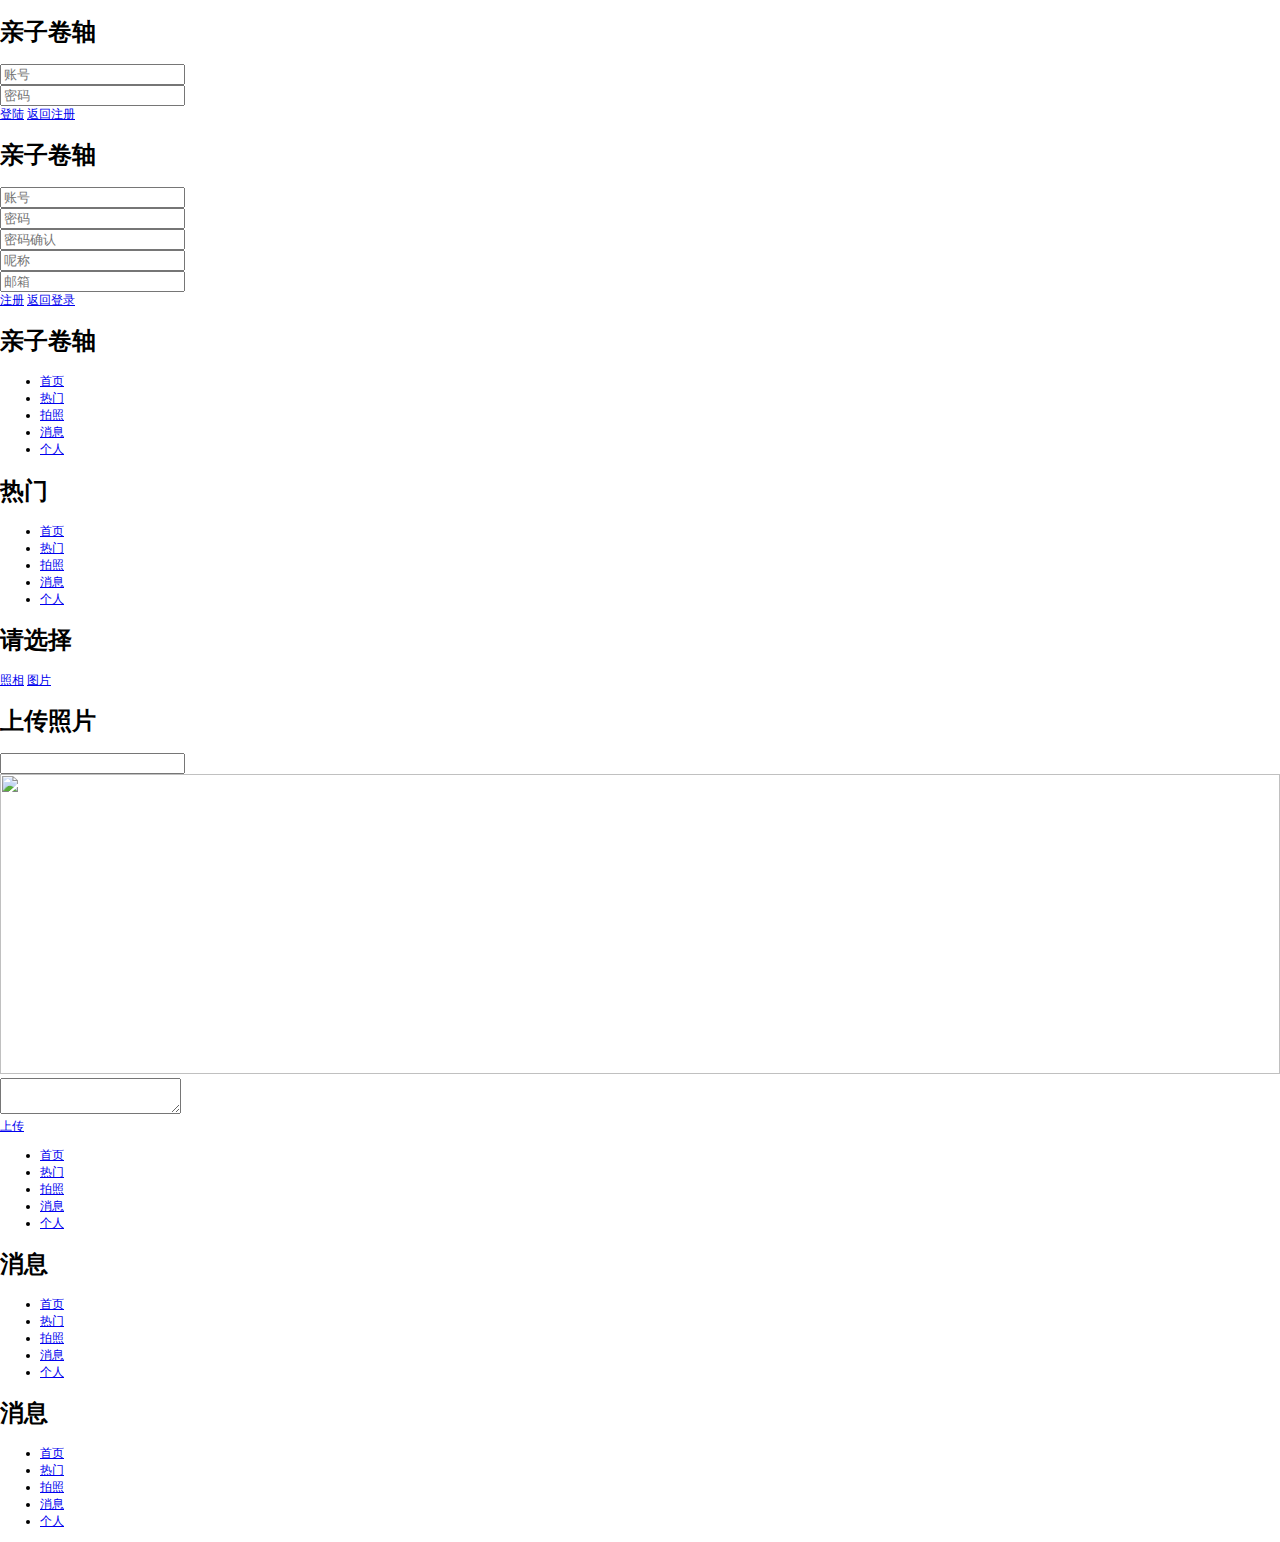
==== WebContent/html/main.html @ 4dd17689 "修正逻辑" ====
<!DOCTYPE html>
<html>
<head>
<meta charset="UTF-8">
<title>亲子卷轴</title>
	<link rel="stylesheet" href="../css/jquery.mobile-1.1.0.css" />
	<script type="text/javascript" src="../js/constants.js"></script>
	<script type="text/javascript" src="../js/cordova-1.7.0rc1.js"></script>
	<script type="text/javascript" src="../js/jquery-1.7.2.js"></script>
	<script type="text/javascript" src="../js/jquery.mobile-1.1.0.js"></script>
	<script type="text/javascript">
	
		/**  
		* cookie管理对象  
		*/  
		CookieUtil={   
		   /**  
		    * 设置Cookie  
		    * @param {string} 设置cookie的名称  
		    * @param {string} 设置cookie的值  
		    * @param {object} 其他选项{是一个对象作为参数}  
		    */      
		   set   :   function(name,value,option){   
		      var str=name+"="+escape(value);
		      if(option){   
		         if(option.expireDays){//过期日期   
		            var date=new Date();   
		            var ms=option.expireDays*24*3600*1000;   
		            date.setTime(date.getTime()+ms);   
		            str+="; expires="+date.toGMTString();   
		         }   
		         if(option.path)str+="; path="+path; //设置访问路径   
		         if(option.domain)str+="; domain"+domain; //设置访问主机   
		         if(option.secure)str+="; true"; //设置安全性   
		      }   
		      document.cookie=str;   
		   },   
		   /**  
		    * 获取Cookie  
		    * @param  {string} cookie的名称  
		    * @return {string} cookie的值  
		    */      
		   get   :   function(name){   
		      var cookieArray=document.cookie.split("; "); //得到分割的cookie名值对   
		      for(var i=0;i<cookieArray.length;i++){   
		         var arr=cookieArray[i].split("="); //将名和值分开   
		         if(arr[0]==name)   
		            return unescape(arr[1]); //如果是指定的cookie，则返回它的值   
		      }   
		      return "";   
		   },   
		   /**  
		    * 删除Cookie  
		    * @param  {string} 需要删除的cookie名称  
		    */      
		   del : function(){   
		      this.set(name,"",{expireDays:-1}); //将过期时间设置为过去来删除一个cookie   
		   }   
		}; 
	
		function serverError() {
			alert("服务器繁忙，请稍后重试");
		}
		
		var pictureSource,destinationType;
		function init() {
    		document.addEventListener("deviceready", onDeviceReady, true);
		}
		var onDeviceReady = function() {
			pictureSource=navigator.camera.PictureSourceType;  
        	destinationType=navigator.camera.DestinationType;  
		}
		
		function getPhotos(result) {
			if (result.ret === -1) {
				alert("用户不存在");
				return;
			}
			if (result.ret != 0) {
				serverError();
				return;
			}
			var listHtml = [];
			var data = result.data;
			if (data.length == 0) {
				$("#list").html("暂时没有数据，上传照片？<a href='#photo'>上传<a>");
				return;				
			}
			for (var i = 0; i < data.length; i++) {
				var itemHtml = "";
				var desc = data[i].description;
				var src = data[i].path;
				var upload_time = data[i].upload_time;
				if ( i % 2 == 0) {
					itemHtml = '<div class="item_even"><ul><li><img src="' + src + '"></img></li><li class="text">' + upload_time + '<br/>' + desc + '</li></ul></div>';
				} else {
		    		itemHtml = '<div class="item_odd"><ul><li class="text">' + upload_time + '<br/>' + desc + '</li><li><img src="' + src + '"></img></li></ul></div>';
				}
			    listHtml.push(itemHtml);
			}
			$("#list").html(listHtml.join(''));
		}
		
		var showList = function() {
			$("#content div").hide();
			$("#list").show();
			var userId = CookieUtil.get("userid");
			$.getScript(webContext + "/ImageServlet?cmd=query&userId=" + userId).error(function(){
				$("#list").html("服务器繁忙，请稍后重试！");
			});
		}
		
		var capturePhoto = function() { 
			navigator.camera.getPicture(onPhotoURISuccess, onFail, { quality: 50, destinationType: destinationType.FILE_URI });
		}
		var selectPic = function() {
			navigator.camera.getPicture(onPhotoURISuccess, onFail, { quality: 50,  destinationType: destinationType.FILE_URI, sourceType: pictureSource.PHOTOLIBRARY });
		}		
		function onPhotoURISuccess(imageURI) {  
			window.location.hash="#upload";
    		var photoDiv = $('#photoDiv');  
			$("#photoPath").val(imageURI);
			$("#photoImg").attr('src',imageURI);
		}  
		var onPhotoDataSuccess = function(imageData) {  
	        var image = document.getElementById('photo');  
	        image.style.display = 'block';  
	        image.src = "data:image/jpeg;base64," + imageData;  
    	}
		var onFail = function(message) {
			console.error("An error has occurred while capture one photo. [ " + message + "]");
		}  
        function uploadPhoto(){
			var imageURI = $("#photoPath").val();
            var options = new FileUploadOptions();
            options.fileKey = "file";
            options.fileName = imageURI.substr(imageURI.lastIndexOf('/') + 1);
            options.mimeType = "image/jpeg";
			options.chunkedMode = false;
            var params = new Object();
            params.value1 = "photo";
            params.value2 = "描述";
            
            options.params = params;
            
            var ft = new FileTransfer();
            var userId = CookieUtil.get('userid');
            var description = $("#description").val();
            ft.upload(imageURI, webContext + "/ImageServlet?cmd=add&userId=" + userId + "&description=" + description, onPhotoUploadSuccess, onPhotoUploadFail, options);
        }
        var onPhotoUploadSuccess = function(r){
            console.log("Code = " + r.responseCode);
            console.log("Response = " + r.response);
            console.log("Sent = " + r.bytesSent);
        }
        var onPhotoUploadFail = function(error){
            console.error("An error has occurred while photo upload. The error code = " + error.code);
        }
        
        
        var backToLogin = function() {
			window.location.hash="#login";
		}
        var backToRegister = function() {
			window.location.hash="#register";
		}
        // -------------------------------------------------- 登录 --------------------------------------------------
        function login() {
        	var params = {};
    		params["id"] = $("#id_login").val();
    		params["password"] = $("#password_login").val();
    		params["cmd"] = "query";
    		$.ajax({
    			url: webContext + "/UserServlet",
    			data: params,
    			dataType: 'script'
			}).error(function(data){
				alert("服务器繁忙!");
			});
        }
        
        var getUserInfo = function (result) {
        	if (result.ret == -9999) {
        		alert('用户名不存在，或者密码错误！');
        		return;
        	}
        	if (result.ret != 0) {
        		alert('服务器繁忙，请稍后重试！');
        	}
        	if (result.ret == 0) {
        		var id = result.data.id;
        		var name = result.data.name;
        		CookieUtil.set('userid', id);
        		CookieUtil.set('username', name);
        		window.location.hash="#main";
        		showList();
        	}
    	}
        
        // -------------------------------------------------- 注册 --------------------------------------------------
        function register(){
    		var params = {};
    		params["id"] = $("#id").val();
    		params["password"] = $("#password").val();
    		params["passwordConfirm"] = $("#passwordConfirm").val();
    		params["cmd"] = "add";
    		params["name"] = $("#name").val();
    		$.ajax({
    			url: webContext + "/UserServlet",
    			data: params,
    			type: 'post',
    			dataType: 'script'
			}).success(function(data){
			});
    	}
    	
    	var addUserInfo = function(data) {
			alert(data.id);
			alert(data.name);    	
    	}
	</script>
	<style type="text/css">
	    body {
	        padding:0px;
	        margin: 0px;
	        font-family: "微软雅黑";
			font-size: 12px;
	    }
	    .shareList div {
	        width: 300px;
	        height: 210px;
	    }
	    .shareList div ul {
	        width: 300px;
	        height: 200px;
	        padding: 0px;
	        margin-top: 3px;        
	    }
	    .shareList div ul li{
	        list-style-type: none;
	        float: left;
	    }
	    .shareList div ul li.text{
	        width: 92px;
	        border-left:4px solid #3ddfdf;
	        margin-left: 2px;
	    }
	    .shareList img {
	        width: 200px;
	    }
	</style>
	
</head>
<body onload="init();">

<!-- 登陆页面开始 -->
<div data-role="page" id="login">
	<div data-role="header" data-theme="b" data-position="fixed">
		<h1>亲子卷轴</h1>
	</div>
	<div data-role="content" data-theme="b">
		<input id="id_login" name="id" class="username" type="text" placeholder="账号"/><br/>
		<input id="password_login" name="password" type="password" class="password" placeholder="密码"/><br/>
		<a href="#" data-role="button"  data-theme="b" onclick="login();">登陆</a>
		<a href="#register">返回注册</a>
	</div>
</div>
<!-- 登陆页面结束 -->

<!-- 注册页面开始 -->
<div data-role="page" id="register">
	<div data-role="header" data-theme="b" data-position="fixed">
		<h1>亲子卷轴</h1>
	</div>
	<div data-role="content" data-theme="b">
		<input id="id" name="id" class="username" type="text" placeholder="账号"/><br/>
		<input id="password" name="password" type="password" class="password" placeholder="密码"/><br/>
		<input id="passwordConfirm" name="passwordConfirm" type="password" class="password" placeholder="密码确认"/><br/>
		<input id="name" name="name" type="text" placeholder="呢称"/><br/>
		<input id="email" type="text" placeholder="邮箱"/><br/>
		<a href="#" data-role="button"  data-theme="b" onclick="register();">注册</a>
		<a href="#login">返回登录</a>
	</div>
</div>
<!-- 注册页面结束 -->

<!-- 首页开始 -->
<div data-role="page" id="main">
	<div data-role="header" data-theme="b" data-position="fixed">
		<h1>亲子卷轴</h1>
	</div>

	<div data-role="content" data-theme="b">	
		<div id="list" class="shareList">
		</div>
	</div>
	<div data-role="footer" data-theme="b" data-position="fixed">
		<div data-role="navbar">
			<ul>
				<li><a href="#main" onclick="showList();" class="ui-btn-active">首页</a></li>
				<li><a href="#hot">热门</a></li>
				<li><a href="#photo">拍照</a></li>
				<li><a href="#message">消息</a></li>
				<li><a href="#personal">个人</a></li>
			</ul>
		</div>
	</div>
</div>
<!-- 首页结束 -->

<!-- 热门开始 -->
<div data-role="page" id="hot">
	<div data-role="header" data-theme="b" data-position="fixed">
		<h1>热门</h1>
	</div>

	<div data-role="content" data-theme="b">	

	</div>
	<div data-role="footer" data-theme="b" data-position="fixed">
		<div data-role="navbar">
			<ul>
				<li><a href="#main" onclick="showList();">首页</a></li>
				<li><a href="#hot" class="ui-btn-active">热门</a></li>
				<li><a href="#photo">拍照</a></li>
				<li><a href="#message">消息</a></li>
				<li><a href="#personal">个人</a></li>
			</ul>
		</div>
	</div>
</div>
<!-- 热门结束 -->

<!-- 照片开始 -->
<div data-role="dialog" id="photo">
	<div data-role="header" data-theme="b">
		<h1>请选择</h1>
	</div>
	<div data-role="content" data-theme="b">
		<a href="#" data-role="button" data-rel="dialog" data-transition="slidedown" data-theme="b" onclick="capturePhoto();">照相</a>
		<a href="#" data-role="button" data-rel="dialog" data-transition="slidedown" data-theme="b" onclick="selectPic();">图片</a> 
	</div>
</div>
<div data-role="page" id="upload">
	<div data-role="header" data-theme="b" data-position="fixed">
		<h1>上传照片</h1>
	</div>

	<div data-role="content" data-theme="b">	
		<div id="photoDiv">
			<input id="photoPath" type="text" id="photo" value=""></input><br/>
			<img id="photoImg" src="" width="100%;" height="300px;"></img><br/>
			<textarea name="textarea" id="description" ows=3></textarea><br/>
			<a href="#" data-role="button" onclick="uploadPhoto()">上传</a>		
		</div>
	</div>
	<div data-role="footer" data-theme="b" data-position="fixed">
		<div data-role="navbar">
			<ul>
				<li><a href="#main" onclick="showList();">首页</a></li>
				<li><a href="#hot">热门</a></li>
				<li><a href="#photo" class="ui-btn-active">拍照</a></li>
				<li><a href="#message">消息</a></li>
				<li><a href="#personal">个人</a></li>
			</ul>
		</div>
	</div>
</div>
<!-- 照片结束 -->

<!-- 消息开始 -->
<div data-role="page" id="message">
	<div data-role="header" data-theme="b" data-position="fixed">
		<h1>消息</h1>
	</div>

	<div data-role="content" data-theme="b">	

	</div>
	<div data-role="footer" data-theme="b" data-position="fixed">
		<div data-role="navbar">
			<ul>
				<li><a href="#main" onclick="showList();">首页</a></li>
				<li><a href="#hot">热门</a></li>
				<li><a href="#photo">拍照</a></li>
				<li><a href="#message" class="ui-btn-active">消息</a></li>
				<li><a href="#personal">个人</a></li>
			</ul>
		</div>
	</div>
</div>
<!-- 消息结束 -->

<!-- 个人开始 -->
<div data-role="page" id="personal">
	<div data-role="header" data-theme="b" data-position="fixed">
		<h1>消息</h1>
	</div>

	<div data-role="content" data-theme="b">	

	</div>
	<div data-role="footer" data-theme="b" data-position="fixed">
		<div data-role="navbar">
			<ul>
				<li><a href="#main" onclick="showList();">首页</a></li>
				<li><a href="#hot">热门</a></li>
				<li><a href="#photo">拍照</a></li>
				<li><a href="#message">消息</a></li>
				<li><a href="#personal" class="ui-btn-active">个人</a></li>
			</ul>
		</div>
	</div>
</div>
<!-- 个人结束 -->
</body>
</html>
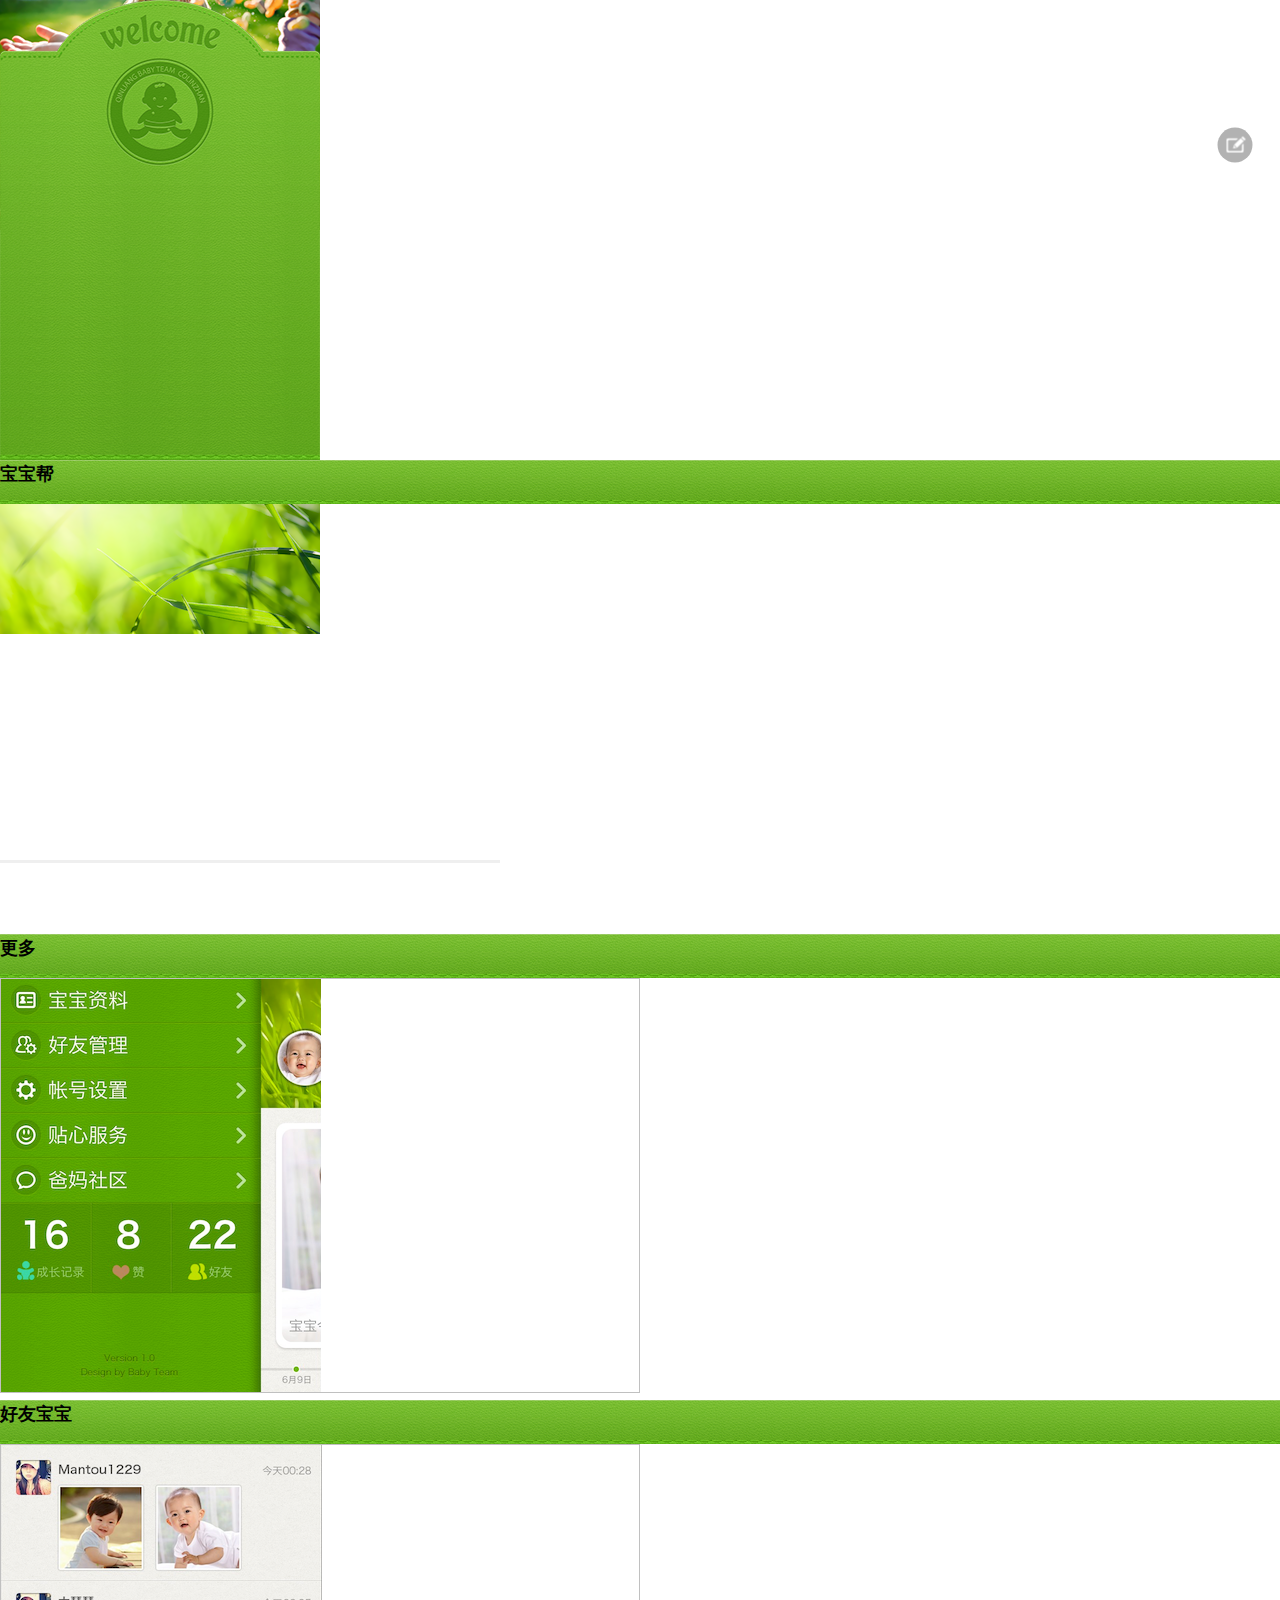
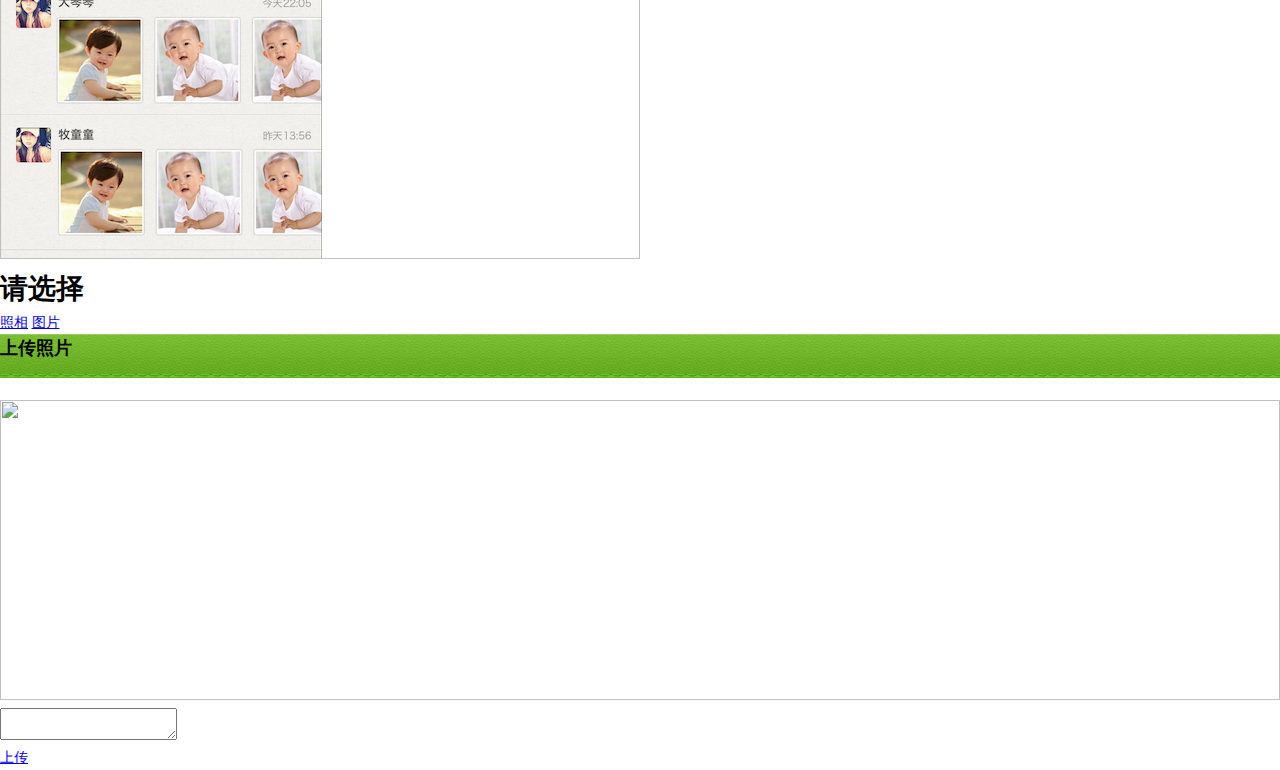
==== commit b53483a1: "将client版本添加到server端供访问" ====
--- a/WebContent/html/main.html
+++ b/WebContent/html/main.html
@@ -1,417 +1,198 @@
-<!DOCTYPE html>
-<html>
-<head>
-<meta charset="UTF-8">
-<title>亲子卷轴</title>
-	<link rel="stylesheet" href="../css/jquery.mobile-1.1.0.css" />
-	<script type="text/javascript" src="../js/constants.js"></script>
-	<script type="text/javascript" src="../js/cordova-1.7.0rc1.js"></script>
-	<script type="text/javascript" src="../js/jquery-1.7.2.js"></script>
-	<script type="text/javascript" src="../js/jquery.mobile-1.1.0.js"></script>
-	<script type="text/javascript">
-	
-		/**  
-		* cookie管理对象  
-		*/  
-		CookieUtil={   
-		   /**  
-		    * 设置Cookie  
-		    * @param {string} 设置cookie的名称  
-		    * @param {string} 设置cookie的值  
-		    * @param {object} 其他选项{是一个对象作为参数}  
-		    */      
-		   set   :   function(name,value,option){   
-		      var str=name+"="+escape(value);
-		      if(option){   
-		         if(option.expireDays){//过期日期   
-		            var date=new Date();   
-		            var ms=option.expireDays*24*3600*1000;   
-		            date.setTime(date.getTime()+ms);   
-		            str+="; expires="+date.toGMTString();   
-		         }   
-		         if(option.path)str+="; path="+path; //设置访问路径   
-		         if(option.domain)str+="; domain"+domain; //设置访问主机   
-		         if(option.secure)str+="; true"; //设置安全性   
-		      }   
-		      document.cookie=str;   
-		   },   
-		   /**  
-		    * 获取Cookie  
-		    * @param  {string} cookie的名称  
-		    * @return {string} cookie的值  
-		    */      
-		   get   :   function(name){   
-		      var cookieArray=document.cookie.split("; "); //得到分割的cookie名值对   
-		      for(var i=0;i<cookieArray.length;i++){   
-		         var arr=cookieArray[i].split("="); //将名和值分开   
-		         if(arr[0]==name)   
-		            return unescape(arr[1]); //如果是指定的cookie，则返回它的值   
-		      }   
-		      return "";   
-		   },   
-		   /**  
-		    * 删除Cookie  
-		    * @param  {string} 需要删除的cookie名称  
-		    */      
-		   del : function(){   
-		      this.set(name,"",{expireDays:-1}); //将过期时间设置为过去来删除一个cookie   
-		   }   
-		}; 
-	
-		function serverError() {
-			alert("服务器繁忙，请稍后重试");
-		}
-		
-		var pictureSource,destinationType;
-		function init() {
-    		document.addEventListener("deviceready", onDeviceReady, true);
-		}
-		var onDeviceReady = function() {
-			pictureSource=navigator.camera.PictureSourceType;  
-        	destinationType=navigator.camera.DestinationType;  
-		}
-		
-		function getPhotos(result) {
-			if (result.ret === -1) {
-				alert("用户不存在");
-				return;
-			}
-			if (result.ret != 0) {
-				serverError();
-				return;
-			}
-			var listHtml = [];
-			var data = result.data;
-			if (data.length == 0) {
-				$("#list").html("暂时没有数据，上传照片？<a href='#photo'>上传<a>");
-				return;				
-			}
-			for (var i = 0; i < data.length; i++) {
-				var itemHtml = "";
-				var desc = data[i].description;
-				var src = data[i].path;
-				var upload_time = data[i].upload_time;
-				if ( i % 2 == 0) {
-					itemHtml = '<div class="item_even"><ul><li><img src="' + src + '"></img></li><li class="text">' + upload_time + '<br/>' + desc + '</li></ul></div>';
-				} else {
-		    		itemHtml = '<div class="item_odd"><ul><li class="text">' + upload_time + '<br/>' + desc + '</li><li><img src="' + src + '"></img></li></ul></div>';
-				}
-			    listHtml.push(itemHtml);
-			}
-			$("#list").html(listHtml.join(''));
-		}
-		
-		var showList = function() {
-			$("#content div").hide();
-			$("#list").show();
-			var userId = CookieUtil.get("userid");
-			$.getScript(webContext + "/ImageServlet?cmd=query&userId=" + userId).error(function(){
-				$("#list").html("服务器繁忙，请稍后重试！");
-			});
-		}
-		
-		var capturePhoto = function() { 
-			navigator.camera.getPicture(onPhotoURISuccess, onFail, { quality: 50, destinationType: destinationType.FILE_URI });
-		}
-		var selectPic = function() {
-			navigator.camera.getPicture(onPhotoURISuccess, onFail, { quality: 50,  destinationType: destinationType.FILE_URI, sourceType: pictureSource.PHOTOLIBRARY });
-		}		
-		function onPhotoURISuccess(imageURI) {  
-			window.location.hash="#upload";
-    		var photoDiv = $('#photoDiv');  
-			$("#photoPath").val(imageURI);
-			$("#photoImg").attr('src',imageURI);
-		}  
-		var onPhotoDataSuccess = function(imageData) {  
-	        var image = document.getElementById('photo');  
-	        image.style.display = 'block';  
-	        image.src = "data:image/jpeg;base64," + imageData;  
-    	}
-		var onFail = function(message) {
-			console.error("An error has occurred while capture one photo. [ " + message + "]");
-		}  
-        function uploadPhoto(){
-			var imageURI = $("#photoPath").val();
-            var options = new FileUploadOptions();
-            options.fileKey = "file";
-            options.fileName = imageURI.substr(imageURI.lastIndexOf('/') + 1);
-            options.mimeType = "image/jpeg";
-			options.chunkedMode = false;
-            var params = new Object();
-            params.value1 = "photo";
-            params.value2 = "描述";
-            
-            options.params = params;
-            
-            var ft = new FileTransfer();
-            var userId = CookieUtil.get('userid');
-            var description = $("#description").val();
-            ft.upload(imageURI, webContext + "/ImageServlet?cmd=add&userId=" + userId + "&description=" + description, onPhotoUploadSuccess, onPhotoUploadFail, options);
-        }
-        var onPhotoUploadSuccess = function(r){
-            console.log("Code = " + r.responseCode);
-            console.log("Response = " + r.response);
-            console.log("Sent = " + r.bytesSent);
-        }
-        var onPhotoUploadFail = function(error){
-            console.error("An error has occurred while photo upload. The error code = " + error.code);
-        }
-        
-        
-        var backToLogin = function() {
-			window.location.hash="#login";
-		}
-        var backToRegister = function() {
-			window.location.hash="#register";
-		}
-        // -------------------------------------------------- 登录 --------------------------------------------------
-        function login() {
-        	var params = {};
-    		params["id"] = $("#id_login").val();
-    		params["password"] = $("#password_login").val();
-    		params["cmd"] = "query";
-    		$.ajax({
-    			url: webContext + "/UserServlet",
-    			data: params,
-    			dataType: 'script'
-			}).error(function(data){
-				alert("服务器繁忙!");
-			});
-        }
-        
-        var getUserInfo = function (result) {
-        	if (result.ret == -9999) {
-        		alert('用户名不存在，或者密码错误！');
-        		return;
-        	}
-        	if (result.ret != 0) {
-        		alert('服务器繁忙，请稍后重试！');
-        	}
-        	if (result.ret == 0) {
-        		var id = result.data.id;
-        		var name = result.data.name;
-        		CookieUtil.set('userid', id);
-        		CookieUtil.set('username', name);
-        		window.location.hash="#main";
-        		showList();
-        	}
-    	}
-        
-        // -------------------------------------------------- 注册 --------------------------------------------------
-        function register(){
-    		var params = {};
-    		params["id"] = $("#id").val();
-    		params["password"] = $("#password").val();
-    		params["passwordConfirm"] = $("#passwordConfirm").val();
-    		params["cmd"] = "add";
-    		params["name"] = $("#name").val();
-    		$.ajax({
-    			url: webContext + "/UserServlet",
-    			data: params,
-    			type: 'post',
-    			dataType: 'script'
-			}).success(function(data){
-			});
-    	}
-    	
-    	var addUserInfo = function(data) {
-			alert(data.id);
-			alert(data.name);    	
-    	}
-	</script>
-	<style type="text/css">
-	    body {
-	        padding:0px;
-	        margin: 0px;
-	        font-family: "微软雅黑";
-			font-size: 12px;
-	    }
-	    .shareList div {
-	        width: 300px;
-	        height: 210px;
-	    }
-	    .shareList div ul {
-	        width: 300px;
-	        height: 200px;
-	        padding: 0px;
-	        margin-top: 3px;        
-	    }
-	    .shareList div ul li{
-	        list-style-type: none;
-	        float: left;
-	    }
-	    .shareList div ul li.text{
-	        width: 92px;
-	        border-left:4px solid #3ddfdf;
-	        margin-left: 2px;
-	    }
-	    .shareList img {
-	        width: 200px;
-	    }
-	</style>
-	
-</head>
-<body onload="init();">
-
-<!-- 登陆页面开始 -->
-<div data-role="page" id="login">
-	<div data-role="header" data-theme="b" data-position="fixed">
-		<h1>亲子卷轴</h1>
-	</div>
-	<div data-role="content" data-theme="b">
-		<input id="id_login" name="id" class="username" type="text" placeholder="账号"/><br/>
-		<input id="password_login" name="password" type="password" class="password" placeholder="密码"/><br/>
-		<a href="#" data-role="button"  data-theme="b" onclick="login();">登陆</a>
-		<a href="#register">返回注册</a>
-	</div>
-</div>
-<!-- 登陆页面结束 -->
-
-<!-- 注册页面开始 -->
-<div data-role="page" id="register">
-	<div data-role="header" data-theme="b" data-position="fixed">
-		<h1>亲子卷轴</h1>
-	</div>
-	<div data-role="content" data-theme="b">
-		<input id="id" name="id" class="username" type="text" placeholder="账号"/><br/>
-		<input id="password" name="password" type="password" class="password" placeholder="密码"/><br/>
-		<input id="passwordConfirm" name="passwordConfirm" type="password" class="password" placeholder="密码确认"/><br/>
-		<input id="name" name="name" type="text" placeholder="呢称"/><br/>
-		<input id="email" type="text" placeholder="邮箱"/><br/>
-		<a href="#" data-role="button"  data-theme="b" onclick="register();">注册</a>
-		<a href="#login">返回登录</a>
-	</div>
-</div>
-<!-- 注册页面结束 -->
-
-<!-- 首页开始 -->
-<div data-role="page" id="main">
-	<div data-role="header" data-theme="b" data-position="fixed">
-		<h1>亲子卷轴</h1>
-	</div>
-
-	<div data-role="content" data-theme="b">	
-		<div id="list" class="shareList">
-		</div>
-	</div>
-	<div data-role="footer" data-theme="b" data-position="fixed">
-		<div data-role="navbar">
-			<ul>
-				<li><a href="#main" onclick="showList();" class="ui-btn-active">首页</a></li>
-				<li><a href="#hot">热门</a></li>
-				<li><a href="#photo">拍照</a></li>
-				<li><a href="#message">消息</a></li>
-				<li><a href="#personal">个人</a></li>
-			</ul>
-		</div>
-	</div>
-</div>
-<!-- 首页结束 -->
-
-<!-- 热门开始 -->
-<div data-role="page" id="hot">
-	<div data-role="header" data-theme="b" data-position="fixed">
-		<h1>热门</h1>
-	</div>
-
-	<div data-role="content" data-theme="b">	
-
-	</div>
-	<div data-role="footer" data-theme="b" data-position="fixed">
-		<div data-role="navbar">
-			<ul>
-				<li><a href="#main" onclick="showList();">首页</a></li>
-				<li><a href="#hot" class="ui-btn-active">热门</a></li>
-				<li><a href="#photo">拍照</a></li>
-				<li><a href="#message">消息</a></li>
-				<li><a href="#personal">个人</a></li>
-			</ul>
-		</div>
-	</div>
-</div>
-<!-- 热门结束 -->
-
-<!-- 照片开始 -->
-<div data-role="dialog" id="photo">
-	<div data-role="header" data-theme="b">
-		<h1>请选择</h1>
-	</div>
-	<div data-role="content" data-theme="b">
-		<a href="#" data-role="button" data-rel="dialog" data-transition="slidedown" data-theme="b" onclick="capturePhoto();">照相</a>
-		<a href="#" data-role="button" data-rel="dialog" data-transition="slidedown" data-theme="b" onclick="selectPic();">图片</a> 
-	</div>
-</div>
-<div data-role="page" id="upload">
-	<div data-role="header" data-theme="b" data-position="fixed">
-		<h1>上传照片</h1>
-	</div>
-
-	<div data-role="content" data-theme="b">	
-		<div id="photoDiv">
-			<input id="photoPath" type="text" id="photo" value=""></input><br/>
-			<img id="photoImg" src="" width="100%;" height="300px;"></img><br/>
-			<textarea name="textarea" id="description" ows=3></textarea><br/>
-			<a href="#" data-role="button" onclick="uploadPhoto()">上传</a>		
-		</div>
-	</div>
-	<div data-role="footer" data-theme="b" data-position="fixed">
-		<div data-role="navbar">
-			<ul>
-				<li><a href="#main" onclick="showList();">首页</a></li>
-				<li><a href="#hot">热门</a></li>
-				<li><a href="#photo" class="ui-btn-active">拍照</a></li>
-				<li><a href="#message">消息</a></li>
-				<li><a href="#personal">个人</a></li>
-			</ul>
-		</div>
-	</div>
-</div>
-<!-- 照片结束 -->
-
-<!-- 消息开始 -->
-<div data-role="page" id="message">
-	<div data-role="header" data-theme="b" data-position="fixed">
-		<h1>消息</h1>
-	</div>
-
-	<div data-role="content" data-theme="b">	
-
-	</div>
-	<div data-role="footer" data-theme="b" data-position="fixed">
-		<div data-role="navbar">
-			<ul>
-				<li><a href="#main" onclick="showList();">首页</a></li>
-				<li><a href="#hot">热门</a></li>
-				<li><a href="#photo">拍照</a></li>
-				<li><a href="#message" class="ui-btn-active">消息</a></li>
-				<li><a href="#personal">个人</a></li>
-			</ul>
-		</div>
-	</div>
-</div>
-<!-- 消息结束 -->
-
-<!-- 个人开始 -->
-<div data-role="page" id="personal">
-	<div data-role="header" data-theme="b" data-position="fixed">
-		<h1>消息</h1>
-	</div>
-
-	<div data-role="content" data-theme="b">	
-
-	</div>
-	<div data-role="footer" data-theme="b" data-position="fixed">
-		<div data-role="navbar">
-			<ul>
-				<li><a href="#main" onclick="showList();">首页</a></li>
-				<li><a href="#hot">热门</a></li>
-				<li><a href="#photo">拍照</a></li>
-				<li><a href="#message">消息</a></li>
-				<li><a href="#personal" class="ui-btn-active">个人</a></li>
-			</ul>
-		</div>
-	</div>
-</div>
-<!-- 个人结束 -->
-</body>
+<!DOCTYPE html>
+<html>
+<head>
+<meta name="viewport" content="width=device-width; initial-scale=1.0; maximum-scale=1.0;"/>
+<meta charset="UTF-8">
+<title>宝宝日记</title>
+<link rel="stylesheet" href="../css/jquery.mobile-1.1.0.css" />
+<link rel="stylesheet" href="../css/common.css" />
+<link rel="stylesheet" href="../css/animation.css" />
+<link rel="stylesheet" href="../css/main.css" />
+<link rel="stylesheet" href="../css/list.css" />
+<style type="text/css">
+	#hot .item { float:left; }
+	#hot .item { width:90px; height:90px; margin-right:5px;margin-bottom:5px; } 
+	#hot .item img { width:90px; height:90px; }
+	#hot div.first, #hot .item img.first { width:180px;height:180px; }
+</style>
+</head>
+<body >
+<!---------------------------------login begin---------------------------------->
+<div data-role="page" id="login" class="ui-page ui-body-b ui-page-active">
+  <div class="flash">
+    <div class="login child"></div>
+    <div class="login bg" data-style="top" data-dir="1" data-size="460" data-page="1">
+      <div class="login form-panel">
+        <form>
+          <div class="login form">
+            <div><label>账号</label><input id="id_login" name="user" type="text" placeholder="请输入账号..."></div>
+            <div><label>密码</label><input id="password_login" name="password" type="password" placeholder="请输入密码..."><a href="#">?</a></div>
+          </div>
+          <div class="login btn-line">
+            <button type="button" onclick="login()">登录</button>
+          </div>
+        </form>
+      </div>
+    </div>
+  </div>
+</div>
+<!---------------------------------login end------------------------------------>
+<div data-role="page" id="main">
+	<div data-role="header" data-theme="b" class="ui-bar-bg">
+		<a href="#more" class="ui-btn-top-more" data-transition="slide" style="top:5px;"></a>
+		<h1 style="font-size:18px;">宝宝帮</h1>
+		<a href="#feeds" class="ui-btn-top-feeds" data-transition="slide"  data-back="true" style="top:5px;"></a>
+	</div>
+
+	<div data-role="content" data-theme="a" style="padding:0px;">
+		<div id="info" class="ui-content-info-bg">
+			<a href="#profile.html" data-inline="true" data-role="button" class="ui-btn-info-profile ui-btn-info-publish-cycle" style="left:20px;top:50px;width:60px;height:60px;border-color:#2A0;"></a>
+			<div class="pub-menus">
+		        <div class="pub-menus-main">
+		          <span class="pub-menus-other">
+		            <a class="ico-photo" href="#photo" onclick="window.location.hash='#photo';"><!--ico-photo--></a>        
+		            <a class="ico-talk" href="#"><!--ico-talk--></a>
+		            <a class="ico-mic" href="#"><!--ico-mic--></a>
+		          </span>
+		          <span class="pub-menus-entry">
+		            <a class="ico-pub" href="#"><!--ico-pub--></a>
+		          </span>
+		        </div>
+	        </div>
+	        
+	        <div class="pub-menus2" style="display:none;">
+		        <div class="pub-menus-main2">
+		          <span class="pub-menus-other2">
+		            <a class="ico-photo" href="#"><!--ico-photo--></a>        
+		            <a class="ico-talk" href="#"><!--ico-talk--></a>
+		            <a class="ico-mic" href="#"><!--ico-mic--></a>
+		          </span>
+		          <span class="pub-menus-entry2">
+		            <a class="ico-pub" href="#"><!--ico-pub--></a>
+		          </span>
+		        </div>
+	        </div>
+		</div>
+		<div id="timeline" class="main-content">
+			<div id="wrapper" class="wrapper">
+				<ul id="list" class="shareList"></ul>
+			</div>
+			<div id="list_scroll" style="width:500px; height:15px;padding-top:220px">
+				<a id="time_line" class="tml_spine" style="position: absolute;width: 500px; height:15px;">
+					<span class="tml_spine_bg"></span>
+					<!-- 
+					<i id="add_event_plus" class="spine_plus spine_current" style="left:0px;"></i>
+					 -->
+				</a>
+			</div>
+		</div>
+	</div>
+	
+	<!--<div class="main-content" data-role="content" data-theme="b">	
+		<div id="wrapper" class="wrapper">
+			<div id="list" class="shareList"></div>
+		</div>
+	</div>-->
+	<!-- 
+	<div data-role="footer" data-theme="b" data-position="fixed">
+		<div data-role="navbar">
+
+		</div>
+	</div>
+	 -->
+</div>
+
+<div data-role="page" id="more">
+	<div data-role="header" data-theme="b" class="ui-bar-bg">
+		<h1 style="font-size:18px;">更多</h1>
+		<a href="#main" class="ui-btn-top-back" data-transition="slide" data-back="true" style="top:5px;"></a>
+	</div>
+	<div data-role="content" data-theme="b" style="padding:0px;">
+		<img style="width:640px;height:415px;" class="ui-content-more-bg" />
+	</div>
+</div>
+
+<div data-role="page" id="feeds">
+	<div data-role="header"  data-theme="b" class="ui-bar-bg">		
+		<a href="#main" class="ui-btn-top-back" data-transition="slide" style="top:5px;"></a>
+		<h1 style="font-size:18px;">好友宝宝</h1>
+	</div>
+	<div data-role="content" data-theme="b" style="padding:0px;">
+		<img style="width:640px;height:415px;" class="ui-content-feeds-bg" />
+	</div>
+</div>
+<!--
+<div data-role="page" id="feeds">
+	<div data-role="header"  class="ui-bar-bg">
+		<a href="#main" data-role="button" data-transition="slide"  data-back="true">首页</a>
+		<h1 style="font-size:18px;">好友宝宝</h1>
+	</div>
+	<div data-role="content" data-theme="b">
+		
+	</div>
+</div>
+-->
+
+
+
+<!-- 照片开始 -->
+<div data-role="dialog" id="photo">
+	<div data-role="header" data-theme="b">
+		<h1>请选择</h1>
+	</div>
+	<div data-role="content" data-theme="b">
+		<a href="#" data-role="button" data-rel="dialog" data-transition="slidedown" data-theme="b" onclick="PictureUpload.capturePhoto();">照相</a>
+		<a href="#" data-role="button" data-rel="dialog" data-transition="slidedown" data-theme="b" onclick="PictureUpload.selectPic();">图片</a> 
+	</div>
+</div>
+<div data-role="page" id="upload">
+
+	<div data-role="header" data-theme="b" class="ui-bar-bg">
+		<a href="#" onclick="window.location.hash='#photo';" class="ui-btn-top-more" style="top:5px;"></a>
+		<h1 style="font-size:18px;">上传照片</h1>
+		<a href="#" onclick="window.location.hash='#main';"  class="ui-btn-top-feeds" style="top:5px;"></a>
+	</div>
+	<!-- 
+	<div data-role="header" data-theme="b" data-position="fixed">
+		<h1>上传照片</h1>
+	</div>
+	 -->
+
+	<div data-role="content" data-theme="b">	
+		<div id="photoDiv">
+			<input id="photoPath" type="text" id="photo" value="" style="display:none;"></input><br/>
+			<img id="photoImg" src="" width="100%;" height="300px;"></img><br/>
+			<textarea name="textarea" id="description" ows=3></textarea><br/>
+			<a href="#" data-role="button" onclick="uploadPhoto()">上传</a>		
+		</div>
+	</div>
+	<!-- 
+	<div data-role="footer" data-theme="b" data-position="fixed">
+		<div data-role="navbar">
+			<ul>
+				<li><a href="#main" onclick="showList();">首页</a></li>
+				<li><a href="#hot" onclick="showHotImages();">热门</a></li>
+				<li><a href="#photo" class="ui-btn-active">拍照</a></li>
+				<li><a href="#personal">个人</a></li>
+			</ul>
+		</div>
+	</div>
+	 -->
+</div>
+<!-- 照片结束 -->
+
+</body>
+<script type="text/javascript" src="../js/constants.js"></script>
+<script type="text/javascript" src="../js/cordova-1.7.0rc1.js"></script>
+<script type="text/javascript" src="../js/jquery-1.7.2.js"></script>
+<script type="text/javascript" src="../js/jquery.mobile-1.1.0.js"></script>
+<script type="text/javascript" src="../js/animate.js"></script>
+<script type="text/javascript" src="../js/iscroll.js"></script>
+<script type="text/javascript" src="../js/data.js"></script>
+<script type="text/javascript" src="../js/upload.js"></script>
+<script type="text/javascript" src="../js/user.js"></script>
+<script type="text/javascript" src="../js/square.js"></script>
+<script type="text/javascript" src="../js/list.js"></script>
+<script type="text/javascript" src="../js/main.js"></script>
+<script>$(init);</script>
 </html>--- a/WebContent/css/common.css
+++ b/WebContent/css/common.css
@@ -0,0 +1,3 @@
+* {margin: 0; padding: 0;}
+body {font: 14px/1.6 'Microsoft Yahei';}
+ul, li {list-style: none;}--- a/WebContent/css/animation.css
+++ b/WebContent/css/animation.css
@@ -0,0 +1,79 @@
+.icon {display:block; width:18px; height:18px; line-height:17px; text-align:center;}
+.ico-plus{-webkit-border-radius:9px; background:black; color:white;}
+
+/*-------------- ������ --------------*/
+@-webkit-keyframes breathing-lights {
+  from {
+    -webkit-box-shadow:0 0 5px #ddd;
+  }
+	50% {
+    -webkit-box-shadow: 0 0 10px #398B08;
+  }
+	to {
+    -webkit-box-shadow:0 0 5px #ddd;
+  }
+}
+
+.breathing-lights{
+  -webkit-animation-name: breathing-lights;
+  -webkit-animation-duration: 3s;
+	-webkit-animation-iteration-count: infinite;
+}
+/*-------------- end --------------*/
+
+@-webkit-keyframes flipInX {
+    0% {
+        -webkit-transform: perspective(400px) rotateX(90deg);
+        opacity: 0;
+    }
+    
+    40% {
+        -webkit-transform: perspective(400px) rotateX(-10deg);
+    }
+    
+    70% {
+        -webkit-transform: perspective(400px) rotateX(10deg);
+    }
+    
+    100% {
+        -webkit-transform: perspective(400px) rotateX(0deg);
+        opacity: 1;
+    }
+}
+
+.flipInX {
+  -webkit-animation-duration: 1s;
+	-webkit-backface-visibility: visible !important;
+	-webkit-animation-name: flipInX;
+}
+
+/*-------------- Slide --------------*/
+.slide-ease{
+  -webkit-transition:left 2s ease 0.3s;
+  position:relative;
+}
+
+.ease-up{
+  -webkit-transition:top 1s ease 2s;
+}
+
+.push-menus{
+  -webkit-transition:width 0.2s ease, right 0.2s ease;
+}
+.push-menus-main{
+  -webkit-transition:margin-left 0.2s ease;
+}
+/*-------------- end --------------*/
+.pulldown{height:20px; overflow:hidden; background:red;}
+.pulldown:hover{    
+  -webkit-transition:height 0.5s ease 0.3s;
+  height:50px;
+}
+
+.pullup{height:30px; overflow:hidden; background:red;}
+.pullup:hover{
+  -webkit-transition:height 0.5s ease 0.3s, top 0.5s ease 0.3s;
+  height:100px;
+  top:-70px;
+  position:relative;
+}--- a/WebContent/css/main.css
+++ b/WebContent/css/main.css
@@ -0,0 +1,154 @@
+/**
+*author : betawang
+*create time: 2012-06-09
+**/
+
+.ui-bar-bg {height:44px;background-image: url(./images/header-bg.png);}
+
+.ui-btn-top-more {height:28px;width:37px;background-image: url(./images/header-btn-more.png);
+   -moz-border-radius: 0.5em;
+   -webkit-border-radius: 0.5em;
+   border-radius: 0.5em;
+}
+
+.ui-btn-top-back {height:28px;width:44px;background-image: url(./images/back.png);
+   -moz-border-radius: 0.5em;
+   -webkit-border-radius: 0.5em;
+   border-radius: 0.5em;
+}
+
+
+.ui-btn-top-feeds {height:28px;width:37px;background-image: url(./images/header-btn-feeds.png);
+   -moz-border-radius: 0.5em;
+   -webkit-border-radius: 0.5em;
+   border-radius: 0.5em;
+}
+
+.ui-content-info-bg {height:130px;background-repeat: no-repeat;background-image: url(./images/info-bg.png);}
+
+.ui-btn-info-profile {background-repeat: no-repeat;background-image: url(./images/profile.png);
+
+}
+
+.ui-content-more-bg {background-repeat: no-repeat;background-image: url(./images/more-content1.png);}
+
+.ui-content-feeds-bg {background-repeat: no-repeat;background-image: url(./images/feeds-content.png);}
+
+.ui-btn-info-publish {background-repeat: no-repeat;background-image: url(./images/publish.png);}
+
+/*.ui-btn-info-publish-cycle{
+   -moz-border-radius-topleft: 2em;
+   -webkit-border-top-left-radius:2em;
+   border-top-left-radius:2em;
+   -moz-border-radius-topright: 2em;
+   -webkit-border-top-right-radius:2em;
+   border-top-right-radius:2em;
+   
+   -moz-border-radius-bottomleft: 2em;
+   -webkit-border-bottom-left-radius:2em;
+   border-bottom-left-radius:2em;
+   -moz-border-radius-bottomright:2em;
+   -webkit-border-bottom-right-radius: 2em;
+   border-bottom-right-radius: 2em;
+}
+.ui-btn-corner-right {
+   -moz-border-radius-topright: 1em;
+   -webkit-border-top-right-radius:1em;
+   border-top-right-radius:1em;
+   -moz-border-radius-bottomright:1em;
+   -webkit-border-bottom-right-radius: 1em;
+   border-bottom-right-radius: 1em;
+}
+.ui-btn-corner-left {
+   -moz-border-radius-topleft: 1em;
+   -webkit-border-top-left-radius:1em;
+   border-top-left-radius:1em;
+   -moz-border-radius-bottomleft: 1em;
+   -webkit-border-bottom-left-radius:1em;
+   border-bottom-left-radius:1em;
+}
+
+.ui-btn-info-publish-cycle {
+   -moz-border-radius: 2em;
+   -webkit-border-radius: 2em;
+   border-radius: 2em;
+}*/
+.ui-btn-info-publish-cycle {
+   -moz-border-radius: 3em;
+   -webkit-border-radius: 3em;
+   border-radius: 3em;
+}
+
+.pub-menus{  
+  position:absolute;
+  right:10px;
+  top:110px;
+  width:70px; 
+  height:70px;
+  overflow:hidden;    
+  background-color:rgba(0,0,0,0.3);
+  -webkit-border-radius:35px;
+  -webkit-box-shadow: 0 0 5px #fff;
+  -webkit-transform:scale(0.5);
+}
+
+.pub-menus-main{width:320px; height:70px; margin-left:-250px;}
+.pub-menus-entry{display:block; width:70px; height:70px; float:left;}
+.pub-menus-entry.on{
+  background-color:rgba(0,0,0,0.3);
+  -webkit-border-radius:35px;
+}
+.pub-menus-other{display:block; width:250px; height:70px; float:left;}
+.pub-menus a{float:left;}
+.pub-menus .ico-pub{display:block; margin-top:18px; margin-left:18px; width:38px; height:32px;  background:url(./images/ico-pub.png) no-repeat 0 0;}
+.pub-menus .pub-menus-entry.on .ico-pub{display:block; margin-top:18px; margin-left:18px; width:38px; height:32px; background:url(./images/ico-pub-gray.png) no-repeat 0 0;}
+.pub-menus .ico-photo{display:block; margin-top:18px; margin-left:34px; width:38px; height:32px; background:url(./images/ico-photo.png) no-repeat 0 0;}
+.pub-menus .ico-talk{display:block; margin-top:17px; margin-left:36px; width:38px; height:35px; background:url(./images/ico-talk.png) no-repeat 0 0;}
+.pub-menus .ico-mic{display:block; margin-top:17px; margin-left:36px; width:38px; height:35px; background:url(./images/ico-mic.png) no-repeat 0 0;}
+
+
+.pub-menus2{  
+  position:absolute;
+  right:10px;
+  top:110px;
+  width:70px; 
+  height:70px;
+  overflow:hidden;    
+  background-color:rgba(0,0,0,0.3);
+  -webkit-border-radius:35px;
+  -webkit-box-shadow: 0 0 5px #fff;
+  -webkit-transform:scale(0.5);
+}
+
+.pub-menus-main2{width:320px; height:70px; margin-left:-250px;}
+.pub-menus-entry2{display:block; width:70px; height:70px; float:left;}
+.pub-menus-entry2.on{
+  background-color:rgba(0,0,0,0.3);
+  -webkit-border-radius:35px;
+}
+
+.pub-menus-other2{display:block; width:250px; height:70px; float:left;}
+.pub-menus2 a{float:left;}
+.pub-menus2 .ico-pub{display:block; margin-top:18px; margin-left:18px; width:38px; height:32px;  background:url(./images/ico-pub.png) no-repeat 0 0;}
+.pub-menus2 .pub-menus-entry2.on .ico-pub{display:block; margin-top:18px; margin-left:18px; width:38px; height:32px; background:url(./images/ico-pub-gray.png) no-repeat 0 0;}
+.pub-menus2 .ico-photo{display:block; margin-top:18px; margin-left:34px; width:38px; height:32px; background:url(./images/ico-photo.png) no-repeat 0 0;}
+.pub-menus2 .ico-talk{display:block; margin-top:17px; margin-left:36px; width:38px; height:35px; background:url(./images/ico-talk.png) no-repeat 0 0;}
+.pub-menus2 .ico-mic{display:block; margin-top:17px; margin-left:36px; width:38px; height:35px; background:url(./images/ico-mic.png) no-repeat 0 0;}
+ 
+ .flash{position:relative; left:0; top:0;width:320px; height:460px; overflow:hidden;}
+.login{position:absolute; width:320px; left:0;top:0;}
+.login.child{width:100%; height:230px; background:url(./images/flash.png) no-repeat 0 0;}
+.login.bg{top:174px; width:100%; height:460px;; background:url(./images/bg.png) no-repeat 0 0;}
+.login.form{left:52px; top:166px; width:212px; height:62px;  background:url(./images/input.png) no-repeat 0 0;}
+.login.form-panel{opacity:0;}
+.login.form-panel.on{
+  opacity:1;
+  -webkit-transition:opacity 0.5s ease;
+}
+.login.form label{font-family:"Microsoft YaHei"; padding-left:8px; color:gray}
+.login.form ::-webkit-input-placeholder {
+    color:#DDD;
+}
+.login.form input{font-family:"Microsoft YaHei"; display:inline; border:none; background:none; width:150px; height:18px;-webkit-box-shadow:none; box-shadow:none;}
+.login.form div a{position:relative; left:24px; font-size:1.5em; text-decoration:none; color:#666; font-family:"Microsoft YaHei";}
+.login.btn-line{top:232px; width:222px; left:47px;}--- a/WebContent/css/list.css
+++ b/WebContent/css/list.css
@@ -0,0 +1,118 @@
+.main-content {
+	position: relative;
+	height: 300px;
+	padding: 0;
+	margin: 0;
+	overflow: hidden;
+	background: #FFF !important;
+}
+.wrapper {
+	position: absolute;
+	z-index: 1;
+	top: 0;
+	bottom: 0;
+	left: 0;
+	width: 100%;
+	height: 230px;
+	overflow: auto;
+}
+.shareList {
+	width: 3300px;
+	height: 100%;
+	float: left;
+	padding: 0;
+}
+.shareList li {
+	float: left;
+	/*width: 270px;*/
+	border: 1px solid #E6E4E1;
+	border-radius: 10px;
+	margin-left: 5px;
+	box-shadow: 0 5px 8px rgba(0, 0, 0, 0.3);
+	position: relative;
+}
+.shareList li:first-child {
+	margin-left: 0;
+}
+.shareList li img {
+	border-radius: 5px;
+	width: 250px;
+	height: 200px;
+	margin: 5px;
+	display: block;
+}
+.shareList li .img-info {
+	width: 100%;
+	margin-bottom: 10px;
+	position: absolute;
+	left: 0;
+	bottom: 3px;
+}
+.shareList .img-info .img-title {
+	display: inline-block;
+	width: 200px;
+	height: 22px;
+	overflow: hidden;
+	text-overflow: ellipsis;
+	white-space: nowrap;
+	vertical-align: middle;
+	font-size: 16px;
+	color: #999;
+	text-indent: 1em;
+}
+.shareList .img-info .img-comment {
+	display: inline-block;
+	height: 23px;
+	vertical-align: middle;
+	background-color: #CBCACB;
+	border-radius: 23px;
+}
+.shareList .img-info .img-comment .comment-btn {
+	width: 17px;
+	height: 17px;
+	margin: 3px 0 0 3px;
+	float: left;
+	background: url(images/more.png) no-repeat 0 0;
+}
+.shareList .img-info .img-comment .comment-num {
+	color: #FFF;
+	float: left;
+	line-height: 23px;
+	margin: 0 4px 0 1px;
+	font-size: 12px;
+}
+
+.tml_spine .spine_plus {
+	top: 0;
+	left: 0;
+	position: absolute;
+	width: 15px;
+	height: 15px;
+	background-image: url(images/gray.png);
+	/*background-position: -203px -45px;*/
+}
+
+.tml_spine .spine_date {
+	position: absolute;
+	top: 16px;
+	width: 75px;
+	height: 25px;
+	color: #999;
+	font-weight: normal;
+	font-size: 12px;
+}
+
+.tml_spine .spine_current {
+	background-image: url(images/green.png);
+}
+
+.tml_spine_bg {
+	display: block;
+	/*margin-left: 6px;*/
+	margin-top: 6px;
+	width: 100%;
+	height: 3px;
+	background-color: #dfdfdf;
+	opacity: .5;
+	filter: Alpha(opacity=50);
+}